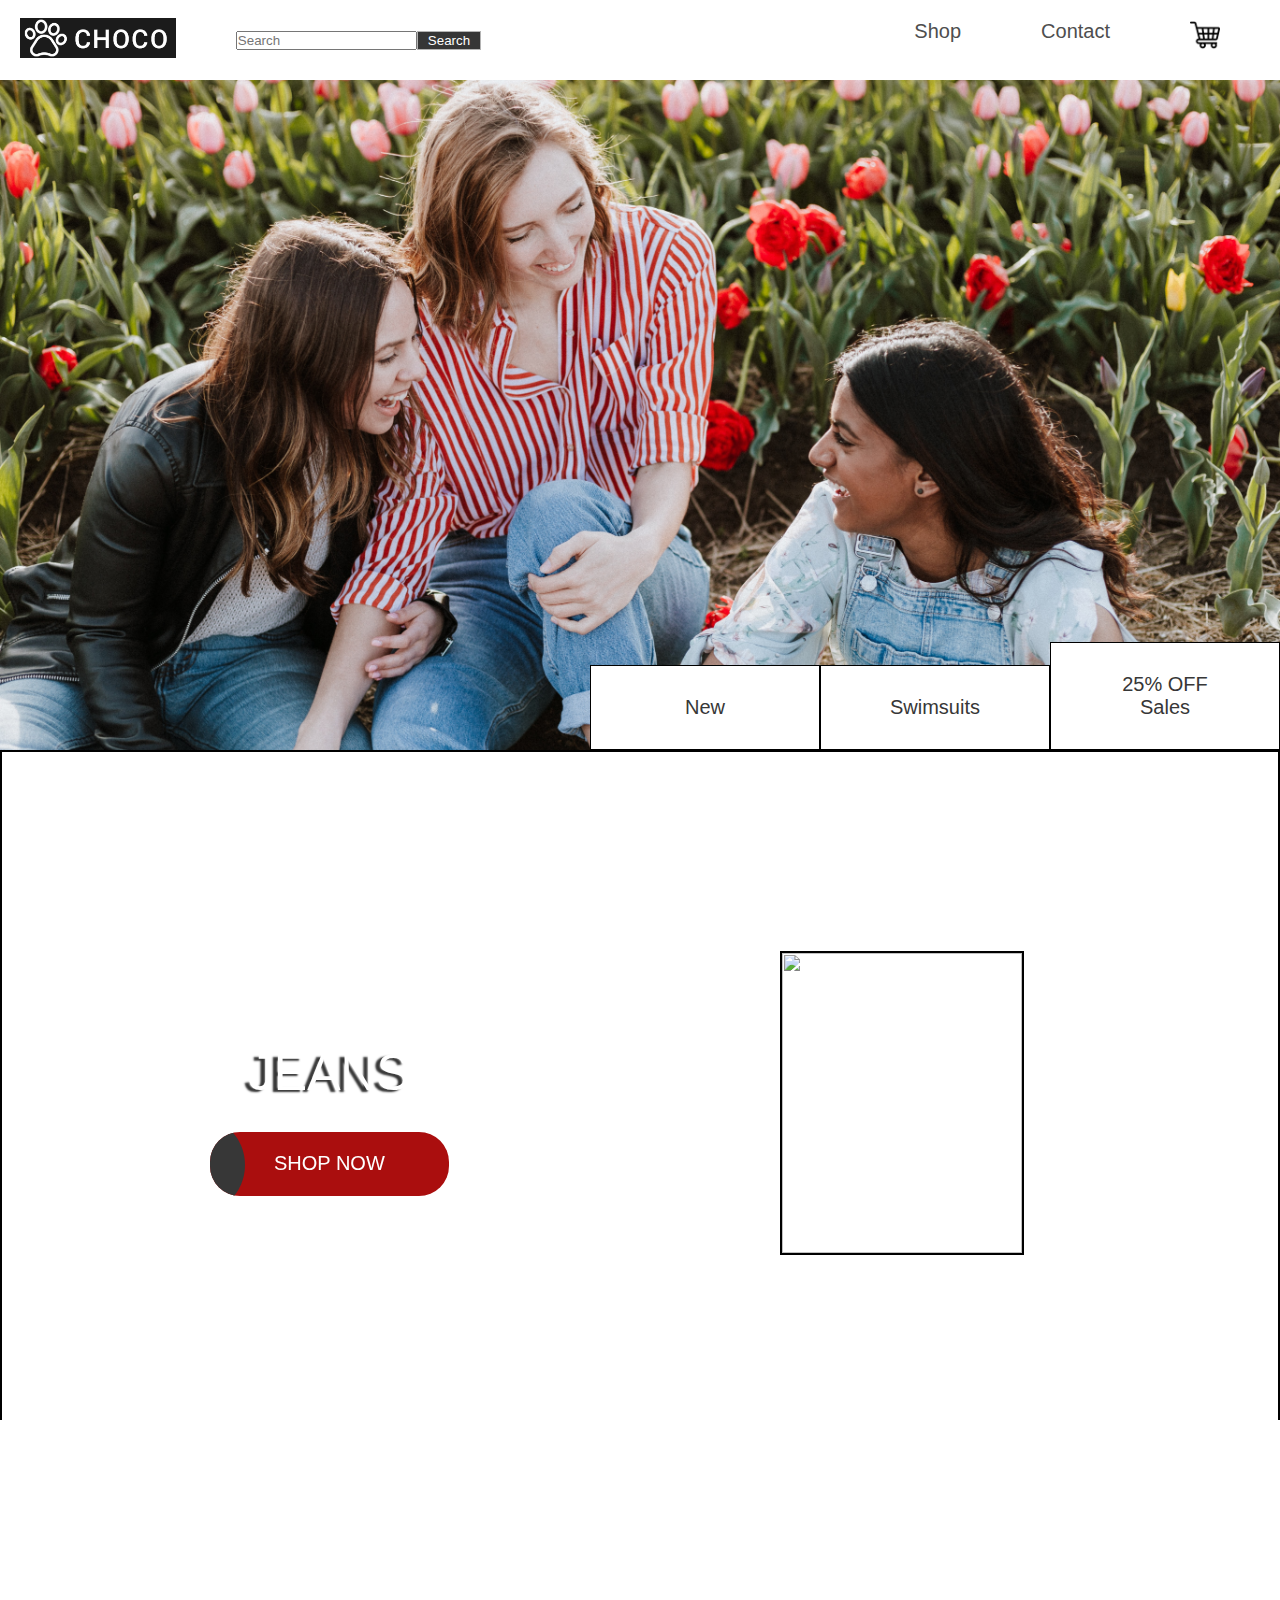
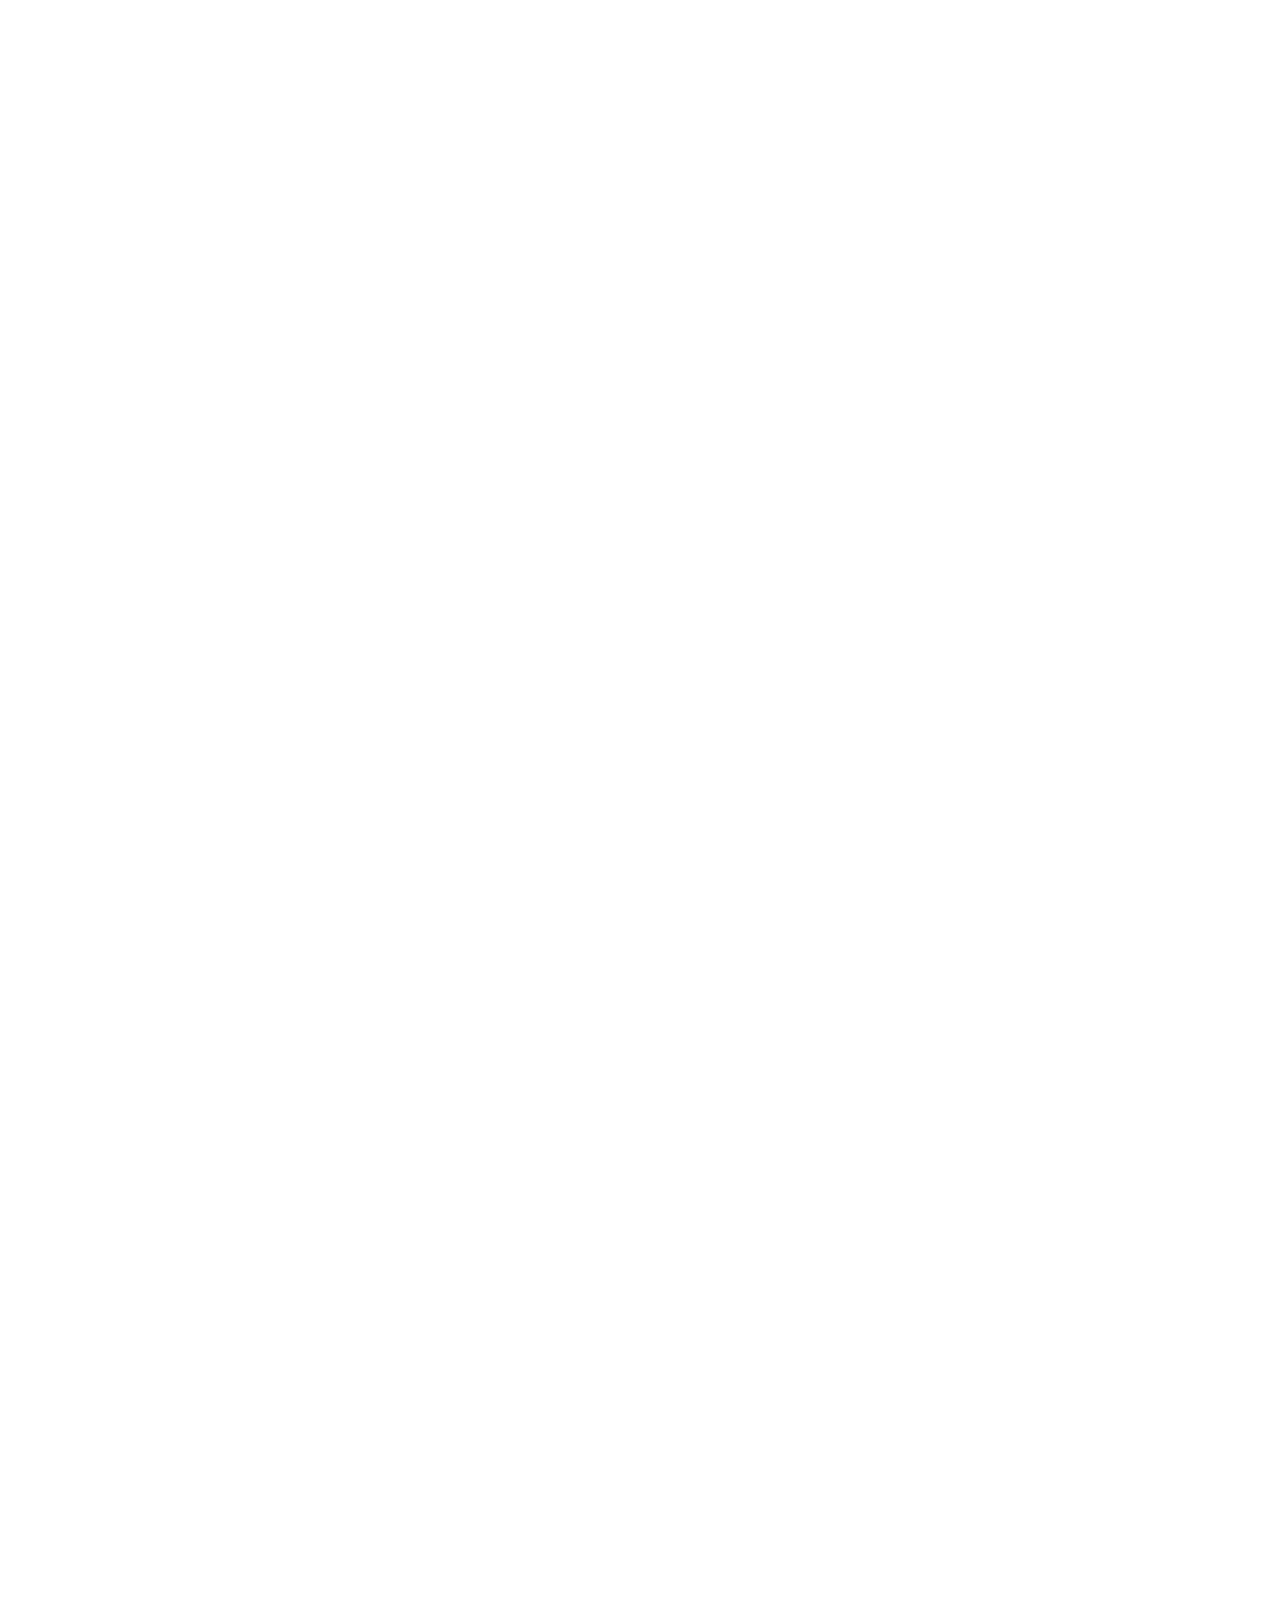
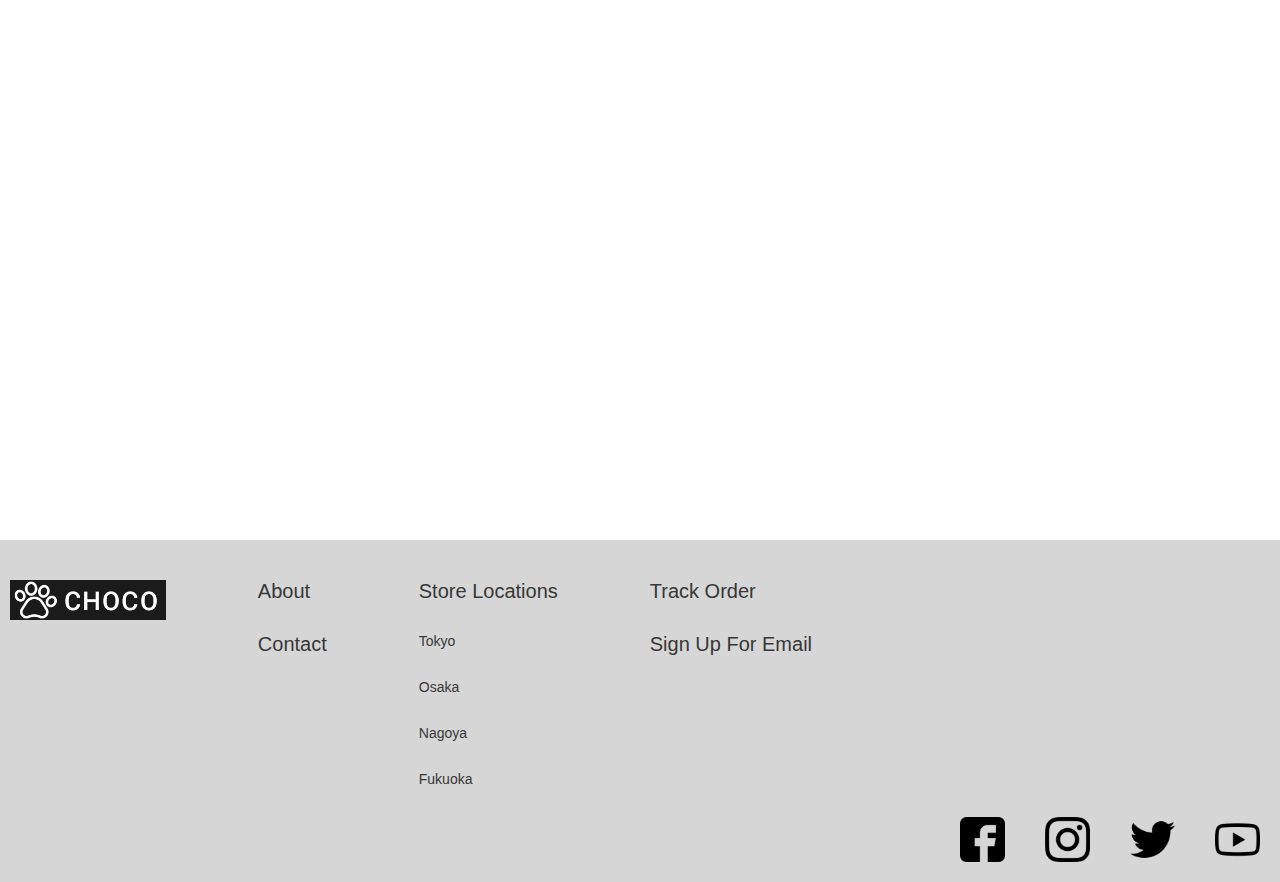
==== index.html @ 239bbbda "Initial Commit" ====
<!DOCTYPE html>
<html lang="en">

<head>
  <meta charset="UTF-8">
  <meta http-equiv="X-UA-Compatible" content="IE=edge">
  <meta name="viewport" content="width=device-width, initial-scale=1.0">
  <title>Home</title>
  <link rel="stylesheet" type="text/css" href="slick/slick.css" />
  <link rel="stylesheet" type="text/css" href="slick/slick-theme.css" />
  <link rel="stylesheet" href="assets/css/style.css">
</head>

<body>

  <div class="container">
    <header>
      <div class="header-left">
        <div class="nav-header-logo">
          <a href="index.html">
            <img src="images/logo.png" alt="An image of shop logo">
          </a>
        </div>
        <div class="header-search">
          <input type="search" id="site-search" name="q" aria-label="Search through site content" placeholder="Search">
          <button>Search</button>
        </div>
      </div>
      <span class="nav-toggle">
        <li></li>
        <li></li>
        <li></li>
      </span>
      <nav class="nav-links">
        <ul>
          <li>
            <a href="#">Shop</a>
          </li>
          <li>
            <a href="contact.html">Contact</a>
          </li>
          <li>
            <a href="#"><img src="images/shopping-cart.png" alt="An icon of a shopping cart"></a>
          </li>
        </ul>
      </nav>

      <div class="mobile-menu">
        <ul>
          <li>
            <a href="#">Shop</a>
          </li>
          <li>
            <a href="#">Contact</a>
          </li>
          <li>
            <a href="#"><img src="images/shopping-cart.png" alt="An icon of a shopping cart"></a>
          </li>
        </ul>
      </div>
    </header>
  </div>


  <main>
    <div class="container">
      <div class="top-page">
        <a href="#">New</a>
        <a href="#">Swimsuits</a>
        <a href="#">25% OFF Sales</a>
      </div>

    </div>

    <!-- slide 1 -->
    <div class="container" id="banner">
      <div class="slick-track" id="home-slide">
        <div class="slick-slide" id="slide-jeans"></div>
        <div class="slick-slide" id="slide-jeans2"></div>
        <div class="slick-slide" id="slide-jeans3"></div>
        
      </div>

      <div class="home-slide-contents">
        <div class="slide-texts">
          <h2>Jeans</h2>
          <a href="jeans.html" class="btn shopNow-button">              
            <span>Shop Now</span>
          </a>
        </div>
      </div>

      <div class="slide-show-container">
        <div class="slide-show">
          <div class="slick-track">
            <div class="slick-slide">
              <img src="images/home_youngppl.jpg" alt="">
            </div>
            <div class="slick-slide">
              <img src="images/home_jeans5.jpg" alt="">
            </div>
            <div class="slick-slide">
              <img src="images/home_jeans4.jpg" alt="">
            </div>
          </div>
        </div>
      </div>
        
      



    </div>
    <!-- / slide 1 -->

    <!-- shop info -->
    <div class="fade-in">
      <div class="home-boxes">
        <div class="womens">
          <a href="womens_clothes.html">
            <div class="womens-box"></div>
            <img src="images/woman.jpg" alt="">
            <div class="rectangle-1"></div>
            <div class="rectangle-2"></div>
          </a>
        </div>
      </div>
    </div>
    <div class="fade-in">
      <div class="mens">
        <a href="mens_clothes.html">
          <div class="mens-box"></div>
          <img src="images/man.jpg" alt="">
          <div class="rectangle-3"></div>
          <div class="rectangle-4"></div>
        </a>
      </div>
    </div>
    <!-- /shop info -->

    <!-- new arrival -->
    <div class="fade-in">
      <div class="container">
        <div class="new-arrival">
          <h2>New Arrivals</h2>
          <div class="arrival-flex">

            <div class="arrivals" id="na-tshirt">
              <a href="#">
                <img src="images/tshirt.jpg" alt="">
                <h3>Surf T shirt</h3>
              </a>
            </div>


            <div class="arrivals" id="na-cap">
              <a href="#">
                <img src="images/cap.jpg" alt="">
                <h3>Icecream Cap</h3>
              </a>
            </div>


            <div class="arrivals" id="na-socks">
              <a href="#">
                <img src="images/socks.jpg" alt="">
                <h3>New Socks</h3>
              </a>
            </div>

          </div>
        </div>
      </div>
    </div>
    <!-- / new arrival -->

    <!-- news -->
    <div class="fade-in">
      <div class="container">
        <div class="news">
          <h2>News</h2>
          <div class="news-text">
            <div class="news-text-date">
              <p>May 26 2021</p>
            </div>
            <div class="news-text-topic">
              <a href="#">CHOCO Reinforces Sustainability Commitment</a>
            </div>
          </div>
          <hr>
          <div class="news-text">
            <div class="news-text-date">
              <p>May 23 2021</p>
            </div>
            <div class="news-text-topic">
              <a href="#">CHOCO Launches Sustainable Collection</a>
            </div>
          </div>
          <hr>
          <div class="news-text">
            <div class="news-text-date">
              <p>May 7 2021</p>
            </div>
            <div class="news-text-topic">
              <a href="#">CHOCO Celebrates Mother's Day</a>
            </div>
          </div>
          <hr>
          <div class="news-text">
            <div class="news-text-date">
              <p>April 25 2021</p>
            </div>
            <div class="news-text-topic">
              <a href="#">CHOCO Spring and Summer Collection</a>
            </div>
          </div>
          <hr>
          <div class="news-text">
            <div class="news-text-date">
              <p>April 23 2021</p>
            </div>
            <div class="news-text-topic">
              <a href="#">Announcement</a>
            </div>
          </div>
          <hr>
        </div>
      </div>
    </div>
    <!-- / news -->
  </main>
  <footer>
    <div class="container">
      <div class="menu">
        <div class="footer-logo">
          <a href="index.html">
            <img src="images/logo.png" alt="An image of shop logo">
          </a>
        </div>
        <div class="footer-menu">
          <div class="one-menu">
            <a href="#">About</a>
            <a href="contact.html">Contact</a>
          </div>
          <div class="one-menu">
            <a href="#">Store Locations</a>
            <div class="locations">
              <a href="#">Tokyo</a>
              <a href="#">Osaka</a>
              <a href="#">Nagoya</a>
              <a href="#">Fukuoka</a>
            </div>
          </div>
          <div class="one-menu">
            <a href="#">Track Order</a>
            <a href="#">Sign Up For Email</a>
          </div>
        </div>
      </div>
      <div class="sns-logo">
        <img src="images/facebook(1).png" alt="">
        <img src="images/instagram.png" alt="">
        <img src="images/twitter.png" alt="">
        <img src="images/youtube.png" alt="">
      </div>
    </div>
  </footer>


  <script src="https://ajax.googleapis.com/ajax/libs/jquery/3.6.0/jquery.min.js"></script>

  <script type="text/javascript" src="https://code.jquery.com/jquery-1.11.0.min.js"></script>
  <script type="text/javascript" src="https://code.jquery.com/jquery-migrate-1.2.1.min.js"></script>
  <script type="text/javascript" src="slick/slick.min.js"></script>

  <script src="assets/js/javascript.js"></script>
</body>

</html>
---- assets/css/style.css ----
* {
  padding: 0;
  margin: 0;
  font-family: objektiv-mk1, sans-serif;
  font-style: normal;
  color: #373737;
}

.fade-in {
  opacity: 0;
}

.container h2 {
  font-weight: 500;
  font-size: 30px;
  text-transform: uppercase;
  text-align: center;
}

.container h3 {
  font-weight: 300;
}

.container p, .container a {
  font-weight: 200;
}

header {
  display: flex;
  justify-content: space-between;
  height: 80px;
}

.header-left {
  display: flex;
}

.nav-header-logo {
  display: flex;
  margin: auto 20px;
}

.nav-header-logo a img {
  height: 40px;
}

.header-search {
  display: flex;
  margin: auto 40px;
}

.header-search button {
  padding: 0 10px;
  background-color: rgb(54, 54, 54);
  color: white;
  border: 1.5px solid rgb(180, 180, 180);
}

.nav-toggle {
  display: none;
}

.nav-links ul {
  list-style-type: none;
  display: flex;
  justify-content: flex-end;
  padding: 20px;
}

.nav-links ul li a {
  margin: 0 40px;
  text-decoration: none;
  font-size: 20px;
  color: #4e4e4e;
}

.nav-links ul li a img {
  width: 30px;
  height: 30px;
}

.mobile-menu {
  display: none;
}

/* header */

/* top page */

.top-page {
  background-image: url(./../../images/home_3girls.jpg);
  background-size: cover;
  width: 100%;
  height: 670px;
  display: flex;
  justify-content: flex-end;
  align-items: flex-end;
}

.top-page a {
  border: 1px solid black;
  width: 10%;
}

.top-page a {
  background-color: white;
  padding: 30px 50px;
  margin-bottom: 0;
  text-decoration: none;
  font-size: 20px;
  text-align: center;
}

.top-page a:hover {
  font-size: 25px;
}

/* / top page */

/* slide 1 */
#banner {
  position: relative;
}

#home-slide {
  height: 670px;
  width: 100%;
  position: relative;
}

#home-slide div {
  position: absolute;
  width: 100%;
  z-index: 1;
  background-size: cover;
  height: 670px;
  background-repeat: no-repeat;
}

#home-slide #slide-jeans {
  background-image: url(./../../images/jeans.jpg);  
}

#home-slide #slide-jeans2 {
  background-image: url(./../../images/home_jeans2.jpg);
}

#home-slide #slide-jeans3 {
  background-image: url(./../../images/home_jeans.jpg);
}

.home-slide-contents {
  position: absolute;
  top: 5%;
  left: 0;
}

.slide-show-container {
  position: absolute;
  /* width: 50%; */
  /* height: 300px; */
  z-index: 2;
  top: 30%;
  right: 20%;
}


.slide-show {
  /* width: 50%; */
  position: relative;
  width: 244px;
  height: 300px;
  
}


.slick-slide {
  width: 100%;
  height: 100%;
  border: 2px solid black;
}

.slick-slide img {
  height: 300px;
  width: 240px;
  object-fit: cover;
}

.slide-texts {
  padding: 10px;
  position: relative;
  z-index: 2;
  display: flex;
  flex-direction: column;
  align-items: center;
  margin-top: 250px;
  margin-left: 200px;
}

.slide-texts h2 {
  position: relative;
  color: white;
  font-size: 50px;
  padding-bottom: 30px;
  text-shadow: -5px 2px 2px rgb(53, 53, 53) ;
}

a.shopNow-button {
  overflow: hidden;
  padding: 1.3rem 4rem;
  border-radius: 0;
  background-color: rgb(170, 14, 14);
  position: relative;
  text-decoration: none;
  border-radius: 30px;
}

a.shopNow-button span {
  position: relative;
  color: white;
  font-size: 20px;
  text-transform: uppercase;
}

a.shopNow-button::before {
  position: absolute;
  top: 0;
  left: 0;
  width: 100px;
  height: 100px;
  content: '';
  -webkit-transition: all .5s ease-in-out;
  transition: all .5s ease-in-out;
  -webkit-transform: translateX(-65%) translateY(-17px);
  transform: translateX(-65%) translateY(-17px);
  border-radius: 50%;
  background-color: #373737;
}

a.shopNow-button:hover::before {
  width: 400px;
  height: 400px;
  -webkit-transform: translateX(-1%) translateY(-175px);
  transform: translateX(-1%) translateY(-175px);
}

/* /slide 1 */

/* shop info */
.home-boxes {
  margin-top: 100px;
}

.womens {
  position: relative;
  height: 600px;
  margin-top: 30px;
}

.womens-box {
  width: 350px;
  height: 525px;
  position: absolute;
  z-index: 3;
  left: 360px;
  background-color: rgba(100, 100, 100, 0);
  transition: 0.3s;
  display: flex;
  justify-content: center;
  align-items: center;
}

.womens img {
  width: 350px;
  height: 525px;
  z-index: 2;
  position: absolute;
  left: 360px;
  transition: 0.3s;
}

.womens-box:hover {
  background-color: rgba(100, 100, 100, 0.5);
}

.womens-box:hover::after {
  content: "Womens";
  color: white;
  font-size: 30px;
}


.rectangle-1 {
  width: 350px;
  height: 525px;
  background-color: #373737;
  z-index: 1;
  position: absolute;
  left: 330px;
  top: 30px;
}

.rectangle-2 {
  width: 350px;
  height: 525px;
  background-color: #E2531F;
  position: absolute;
  left: 400px;
  top: 70px;
}

.mens {
  position: relative;
  height: 580px;
}

.mens-box {
  width: 300px;
  height: 450px;
  position: absolute;
  z-index: 3;
  right: 330px;
  background-color: rgba(100, 100, 100, 0);
  transition: 0.3s;
  display: flex;
  justify-content: center;
  align-items: center;
}

.mens-box:hover {
  background-color: rgba(100, 100, 100, 0.5);
}

.mens-box:hover::after {
  content: "Mens";
  color: rgb(255, 255, 255);
  font-size: 30px;
}

.rectangle-3 {
  width: 300px;
  height: 450px;
  background-color: #373737;
  z-index: 1;
  position: absolute;
  right: 310px;
  top: -20px;
}

.rectangle-4 {
  width: 300px;
  height: 450px;
  background-color: #B5A084;
  position: absolute;
  right: 360px;
  top: -40px;
}

.mens img {
    position: absolute;
    width: 300px;
    height: 450px;
    right: 330px;
    z-index: 2;
}

/* /shop info */

/* new arrival */
.new-arrival {
  height: 450px;
}

.new-arrival h2 {
  padding: 50px;
}

.arrivals img {
  width: 100%;
}

.arrivals h3 {
  text-align: center;
}

.arrivals a {
  text-decoration: none;
  color: rgb(36, 36, 36);
}

.arrival-flex {
  display: flex;
  justify-content: space-around;
  margin: 0 100px;
}

#na-tshirt, #na-socks {
  width: 20%;
}

#na-cap {
  width: 25%;
}
/* /new arrival */

/* news text */
.news {
  height: 500px;
  margin: 20px 300px;
}

.news h2 {
  padding-top: 70px;
  padding-bottom: 20px;
}

.news-text {
  display: flex;
  justify-content: space-between;
  padding: 20px;
  font-size: 20px;
}

.news-text-date {
  width: 30%;
}

.news-text-topic {
  width: 50%;
}

.news-text p {
  padding-left: 100px;
}

.news-text a {
  color: #373737;
  text-align: left;
}
/* /news text */

/* footer */
footer {
  background-color: #d6d6d6;
}

.menu {
  display: flex;
  margin-top: 70px;
  padding: 40px 10px 0;
}

.footer-logo img {
  height: 40px;
}

.footer-menu {
  display: flex;
}

.footer-menu a {
  font-size: 20px;
  padding-left: 92px;
  display: block;
  text-decoration: none;
  padding-bottom: 30px;
  color: #373737;
}

.locations a {
  font-size: 14px;
}

.sns-logo {
  display: flex;
  justify-content: flex-end;
}

.sns-logo img {
  width: 45px;
  height: 45px;
  padding: 0 20px 20px;
}

/* /footer */

/* page2 - jeans */
.shop-top {
  position: relative;
  height: 500px;
  display: flex;
  justify-content: center;
}

.rectangle-5 {
  position: absolute;
  width: 75%;
  height: 500px;
  background-color: black;
  display: flex;
}

.shop-top-slider {
  position: relative;
  overflow: hidden;
  margin: 20px 0 0 10px;
  border-radius: 4px;
  width: 705px;
  height: 470px;
  background-color: black;
}


.shop-top-images {
  position: relative;
  margin: 0;
  padding: 0;
  height: 300px;
  width: 100%;
}

.shop-top-images img {
  display: block;
  position: relative;
  width: 705px;
  height: 470px;
  top: 30px;
  z-index: 1;
  float: left;
}

.shop-top h2 {
  position: relative;
  z-index: 2;
  color: white;
  font-size: 2.5em;
  text-shadow: -3px 2px 2px rgb(53, 53, 53) ;
  padding: 260px 20px;
}

.women-men-button {
  display: flex;
  justify-content: center;
}

.women-men-button button {
  padding: 5px 30px;
  background-color: #373737;
  color: white;
  border: none;
  margin: 0 10px;
}

.women-men-button button:hover {
  background-color: rgb(190, 190, 190);
  color: black;
}

.items {
  height: 1400px;
  margin: 30px;
}

.item-line {
  display: flex;
flex-wrap: wrap;
 justify-content: space-around;
  align-content: space-around;
  padding: 10px;
 margin: 30px 90px;
 
}

.one-item-womens,
.one-item-mens {
  text-align: center;
  width: 30%;
  position: relative;
  margin-bottom: 30px;
}

.one-item-womens img,
.one-item-mens img {
  object-fit: cover;
  object-position: center;
  width: 180px;
  height: 260px;
}

.one-item-womens a,
.one-item-mens a {
  text-decoration: none;
}

.clickable {
  color: red;
}

.one-box {
  width: 30%;
  width: 180px;
  height: 260px;
  position: absolute;
  z-index: 1;
  transition: 0.3s;
  display: flex;
  justify-content: center;
  align-items: center;
  left: 94px;
}

.one-box:hover {
  background-color: rgba(100, 100, 100, 0.5);
}

.one-box:hover::after {
  content: "$50";
  color: rgb(255, 255, 255);
  font-size: 30px;
}

/* /page2 -  jeans*/

/* page3 - keith */
.item-info {
  display: flex;
  justify-content: space-around;
  margin: 20px 70px;
}

.image-container img {
  width: 350px;
  height: 524px;
}

.product_name h3 {
  font-size: 30px;
  padding-bottom: 35px;
}

.product-materials p {
  padding-bottom: 15px;
}

.info-label {
  font-size: 20px;
}

.keith-right {
  width: 30%;
}

.product-info-price {
  padding-bottom: 15px;
  display: flex;
}

.product-info-price p {
  padding-left: 30px;
  font-size: 1.5em;
}

.product-info-color {
  padding-bottom: 15px;
  display: flex;
}

.product-info-color .info-label {
  padding: 10px 0;
}

.size option,
.count option,
.add-cart button {
  font-size: 20px;
}

.count select {
  padding: 10px 10px;
  margin-left: 40px;
}

.size-count {
  display: flex;
  padding-bottom: 30px;
}

#size {
  padding: 10px 30px;
  font-size: 15px;
}

#size option {
  font-size: 15px;
}

.add-cart button {
  width: 50%;
  padding: 10px 0;
  background-color: rgb(252, 77, 46);
  border: 1.5px solid rgb(197, 197, 197);
  color: white;
  text-transform: uppercase;
  font-size: 17px;
}

.add-cart button:hover {
  background-color: rgb(221, 60, 32);
}

#keith-image-2,
#keith-image-4 {
  margin-left: 320px;
  margin-bottom: 20px;
}

.product-swatches {
  display: flex;
  margin-left: 20px;
}

.swatch {
  width: 30px;
  height: 30px;
  border-radius: 100px;
  padding: 5px;
  margin:auto;
}

#cream {
    background-color: #fff6e6;
}

#blue {
  background-color: rgb(13, 98, 255);
}

#yellow {
  background-color: rgb(242, 245, 55);
}

#pink {
  background-color: pink;
}

#green {
  background-color: green;
}

.swatch-wrap{
  width: 50px;
  height: 50px;
  border-radius: 100px;
  border:1px solid rgb(173, 173, 173);
  display: flex;
  margin-left: 10px;
}

.count {
  margin-left: 50px;
}

.count button {
  background-color: white;
  border: none;
}

.count-stock {
  display: flex;
  align-items: center;
}


.count button img {
  width: 20px;
  height: 20px;
  padding: 0 5px;
}

.count input {
  padding: 0 20px;
  width: 30px;
  height: 30px;
}

.count p {
  margin-top: 10px;
  padding-left: 5px;
}

.count p input {
  width: 30px;
  height: 15px;
}

.product_materials p {
  padding: 20px 0;
}

#fit-details {
  padding-top: 0;
  text-decoration: underline;
  font-weight: bold;
}

.fit-details-panel {
  display: none;
}

.masures {
  margin: 20px 0;
}

.masure-size {
  display: flex;
}

.masure-size p {
  width: 27%;
}

/* /page3 - keith */

/* contact */
.contact-container {
  margin-top: 50px;
  display: grid;
  grid-template-rows: 500px 600px;
  grid-template-columns: 300px 600px 1fr;
}

.contact-menu {
  padding: 0 50px;
  grid-row: 1 / 2;
  grid-column: 1 / 2;
}

.contact-menu a {
  text-decoration: none;
  color: #373737;
  font-size: 20px;
}

.contact-menu h3 {
  padding-bottom: 10px;
  font-weight: bold;
}

.contact-us {
  grid-row: 1 / 2;
  grid-column: 2 / 3;
}

.form-group {
  margin-bottom: 20px;
}

.form-group input {
  padding: 7px 50px;
}

.form-group textarea {
  padding: 100px 200px;
}

.form-group::placeholder {
  text-align: left;
}

.contact-button button {
  padding: 10px 35px;
  background-color: #373737;
  color: white;
  border-bottom: 5px solid rgb(121, 121, 121);
  text-transform: uppercase;
}

.contact-button button:hover {
  margin-top: 3px;
  border-bottom: 2px solid rgb(121, 121, 121);
}

.faq-menu {
  grid-row: 2 / 3;
  grid-column: 2 / 4;
  margin-top: 20px;
  position:relative;
  display: none;
  transition: 0.3s;
}

.flip {
  display: flex;
  justify-content: space-between;
  align-items: center;
  height: 40px;
  background-color: #cfcfcf;
  padding: 0 20px;
  margin-bottom: 5px;
}

.flip,
.panel {
  width: 60%;
}

.panel {
  display: none;
  margin-bottom: 10px;
}

#panel-c i {
  font-weight: bold;
}

.toggle {
  cursor: pointer;
}

.s-locations {
  display: none;
}

.s-location {
  margin-bottom: 20px;
}

.s-location h3 {
  font-weight: bold;
}

.order-history {
  display: none;
}

.delivery-status h3 {
  font-size: 25px;
  padding-left: 30px;
}

.order-info {
  display: flex;
  justify-content: space-around;
  margin-top: 30px;
}

.order-pic img {
  width: 150px;
  height: 224px;
}

.order-name-price p {
  font-size: 20px;
}

.order-name-price p,
.date-num p {
  padding-bottom: 10px;
}

.date-num button.detail {
  padding: 5px 50px;
  background-color: black;
  color: white;
  border-bottom: 5px solid rgb(121, 121, 121);
  margin-bottom: 10px;
}

.date-num button.detail:hover {
  margin-top: 3px;
  color: #000;
  border-bottom: 2px solid rgb(121, 121, 121);
  color: white;
}

.date-num button.order-history {
  padding: 3px 15px;
  background-color: black;
  color: white;
  border-bottom: 5px solid rgb(121, 121, 121);
}

.date-num button.order-history:hover {
  margin-top: 3px;
  color: #000;
  border-bottom: 2px solid rgb(121, 121, 121);
  color: white;
}

/* /contact */

@media screen and (max-width: 768px) {
  
  header {
    height: 60px;
  }

  .header-search {
    margin: auto 10px;
  }


  .nav-header-logo {
    margin: auto 10px;
  }

  .nav-header-logo a img {
    height: 20px;
  }

  .nav-toggle {
    width: 30px;
    height: 10px;
    padding: 10px;
    position: absolute;
    top: 15px;
    right: 10px;
    cursor: pointer;
    display: block;
    transition: 0.3s ease;
  }

  .nav-links {
    display: none;
  }

  .nav-toggle li {
    display: block;
    width: 100%;
    background-color: black;
    height: 2px;
    position: absolute;
    transition: 0.3s ease;
  }

  .mobile-menu {
    display: block;
    position: fixed;
    top:50px;
    left:0;
    z-index: 3;
    height: 0%;
    width:100%;
    background-color: rgb(134, 134, 134);
    transition: 0.3s ease;
    overflow: hidden;
  }

  .mobile-menu ul li a img {
    width: 30px;
    height: 30px;
  }

  .mobile-menu ul li {
    display: flex;
    flex-direction: column;
    align-items: center;
  }

  .mobile-menu ul li a {
    text-decoration: none;
    padding-top: 20px;
    font-size: 20px;
  }

  .mobile-menu.open{
    height: 100%;
  }

  .nav-toggle li:nth-child(1) {
    top: 0;
  }

  .nav-toggle li:nth-child(2) {
    top: 0;
    bottom: 0;
    margin: auto;
  }

  .nav-toggle li:nth-child(3) {
    bottom: 0;
  }
  
  .container h2 {
    font-size: 25px;
  }

  .top-page {
    height: 230px;
    justify-content: unset;
  }

  .top-page a {
    padding: 10px;
    width: 30%;
    font-size: 15px;
  }

  .home-slide {
    margin-top: 30px;
    display: unset;
  }

  .slide-texts {
    height: 150px;
  }

  .slide-texts h2 {
    font-size: 30px;
  }

  .slide-texts button {
    padding: 10px 35px;
  }

  figure img {
    margin-top: 0;
  }


  .slide-texts h2 {
    padding-bottom: 30px;
  }

  .home-slide {
    display: flex;
    flex-direction: column;
    height: 550px;
  }

  .womens-box {
    display: none;
  }

  .womens img {
    width: 250px;
    height: 375px;
    left: 30px;
    top: 40px;
  }

  .womens a {
    font-size: 35px;
    text-decoration: none;
    padding-left: 20px;
  }

  .womens a::before {
    content: "Womens";
    color: #373737;
  }

  .rectangle-1 {
    width: 250px;
    height: 375px;
    left: 0;
    top: 70px;
  }

  .rectangle-2 {
    width: 250px;
    height: 375px;
    left: 60px;
    top: 100px;
  }

  .mens img {
    right: 30px;
    top: 100px;
  }

  .rectangle-3 {
    right: 0px;
    top: 70px;
  }

  .rectangle-4 {
    right: 60px;
    top: 40px;
  }

  .mens-box {
    display: none;
  }

  .mens a {
    font-size: 35px;
    text-decoration: none;
    display: flex;
    justify-content: flex-end;
    padding-right: 20px;
  }

  .mens a::before {
    content: "Mens";
    color: #373737;
  }

  .new-arrival {
    height: 750px;
  }

  .new-arrival h2 {
    padding: 0;
  }

  .arrival-flex {
    display: flex;
    flex-direction: column;
    align-items: center;
  }

  .arrivals {
    padding: 5px;
    margin: 10px;
  }


  #na-tshirt,
  #na-socks,
  #na-cap {
    width: 90%;
  }

  .news {
    margin: 0;
    height: 300px;
  }

  .news-text {
    font-size: 10px;
    padding: 10px;
  }

  .news h2 {
    padding-top: 0;
  }

  .news-text p {
    padding-right: 30px;
  }

  .menu {
    display: unset;
  }

  .footer-menu {
    display: unset;
  }

  .footer-menu a {
    padding: 10px;
  }

  .locations a {
    padding: 5px 15px;
  }

  .sns-logo img {
    width: 25px;
    height: 25px;
    padding: 0 10px 20px;
  }

  /* /home */

  /* jeans and mens */
  .rectangle-5 {
    width: 100%;
    height: 300px;
  }

  .shop-top {
    height: 300px;
  }

  .shop-top img {
    height: 230px;
  }

  .shop-top h2 {
    padding-top: 260px;
  }

  .women-men-button {
    margin: 10px 0;
  }

  .items {
    margin: 0;
    height: 1200px;
  }

  .item-line {
    justify-content: space-between;
    margin: 0;
    padding: 30px 0;
  }

  .one-item-mens,
  .one-item-womens {
    width: 30%;
  }

  .one-item-mens img,
  .one-item-womens img {
    width: 100%;
    height: 200px;
  }
  
  .one-box {
    display: none;
  }
  /* /jeans and mens */

  /* keith */
  .image-container img {
    width: 100%;
  }

  .image-container {
    display: flex;
    
  }

  .item-info {
    flex-direction: column;
    margin: 0 10px;
  }

  #keith-image-2 img,
  #keith-image-4 img {
    display: none;
  }

  .keith-right {
    width: 100%;
  }

  .product_name h3 {
    padding-bottom: 30px;
  }

  #size {
    padding: 10px 40px;
    margin: 0 20px;
  }

  .add-cart button {
    width: 100%;
  }
  /* /keith */

  /* contact */
  .contact-container {
    display: unset;
  }

  .contact-menu {
    text-align: center;
  }


  .form-group textarea {
    padding: 100px;
  }

  form {
    margin: 0 10px;
  }

  .faq-menu {
    margin-bottom: 20px;
  }

  .flip,
  .panel {
    width: 100%;
  }
}


@media(max-width:768px){
  .nav-links{
    display: none;
  }
}
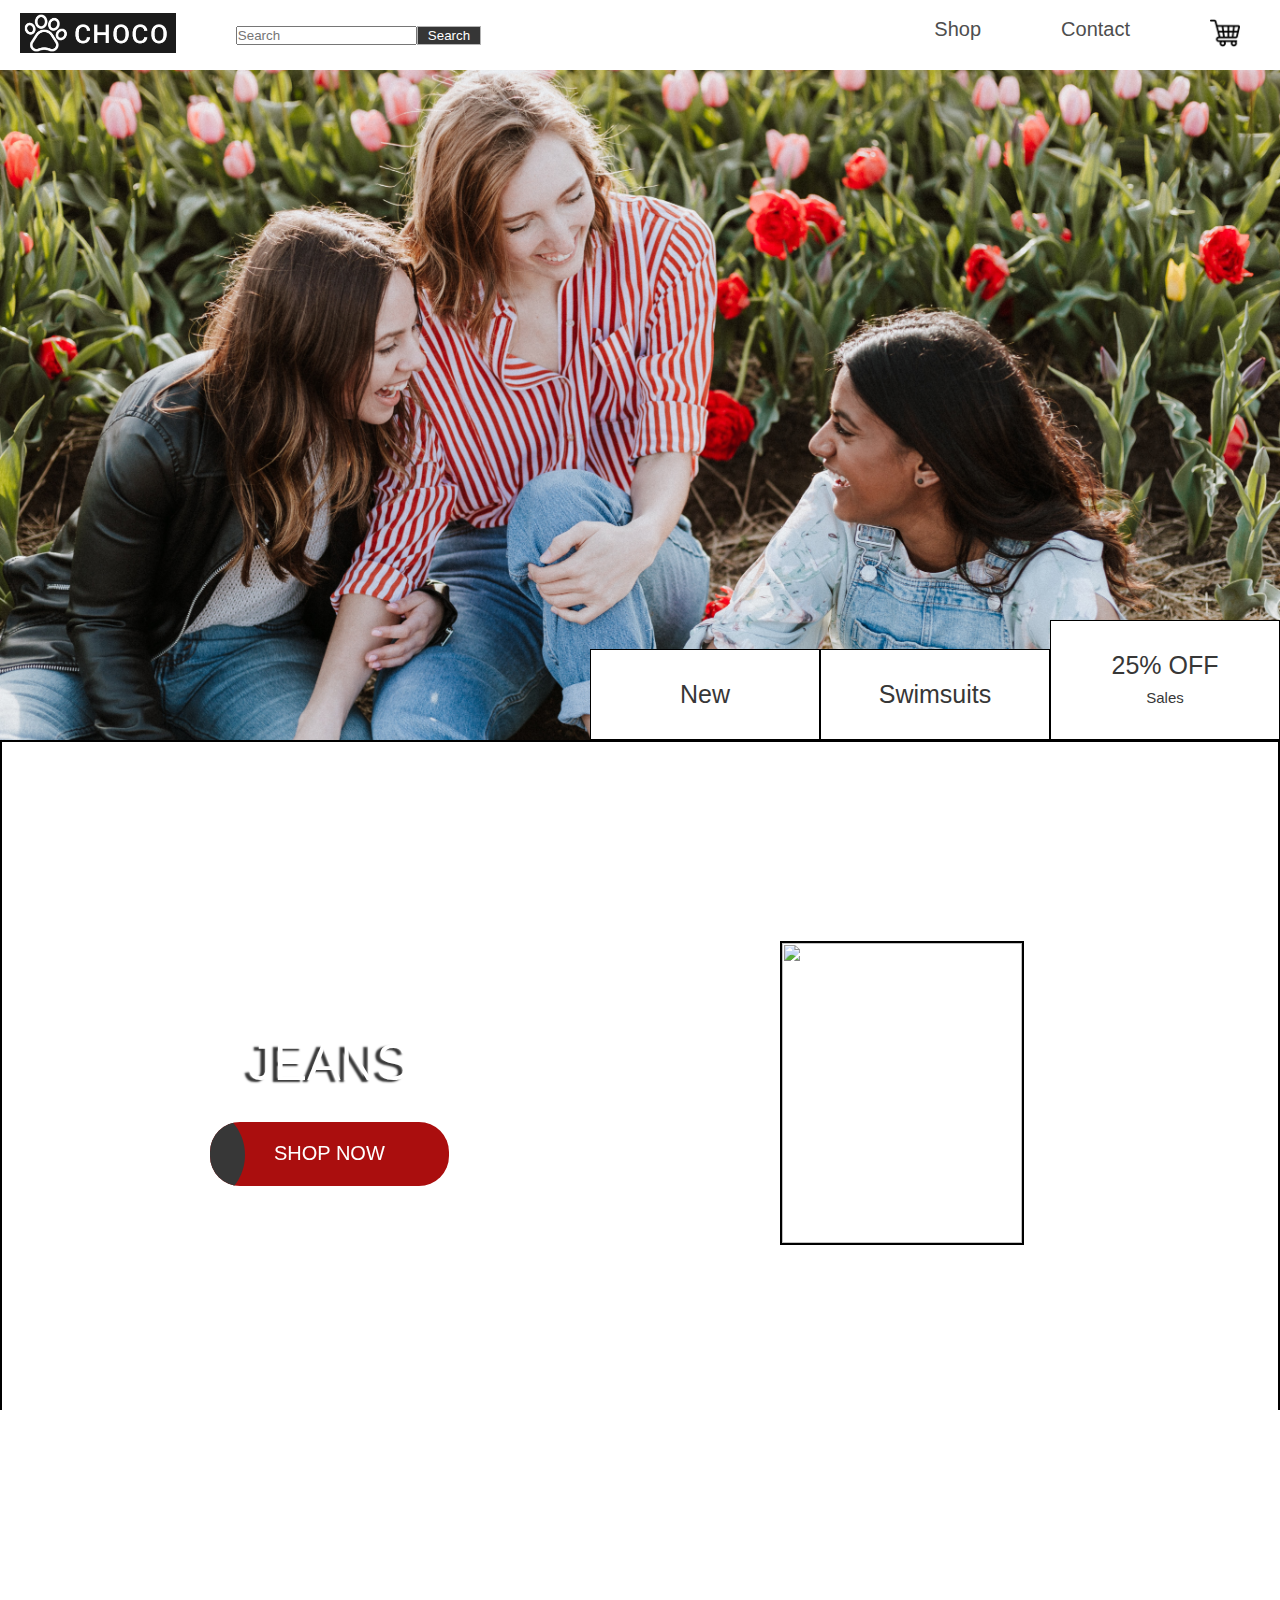
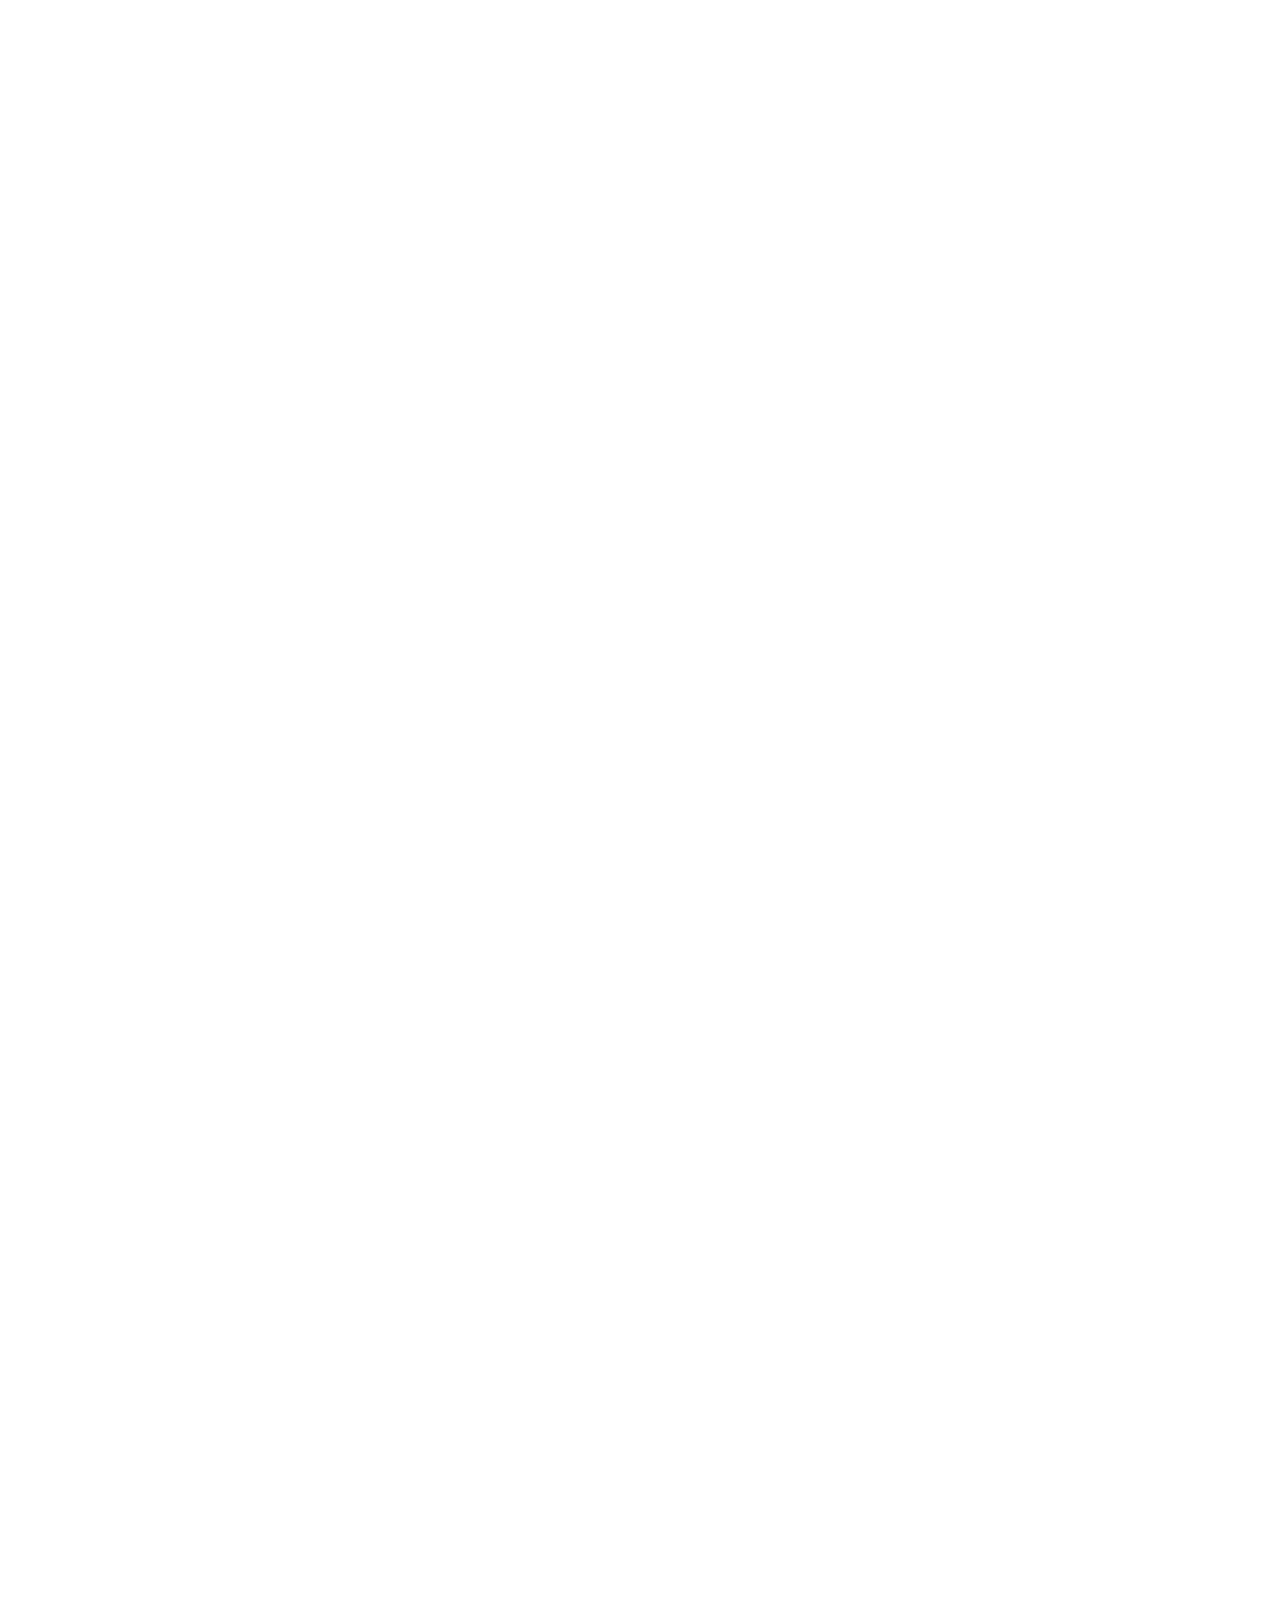
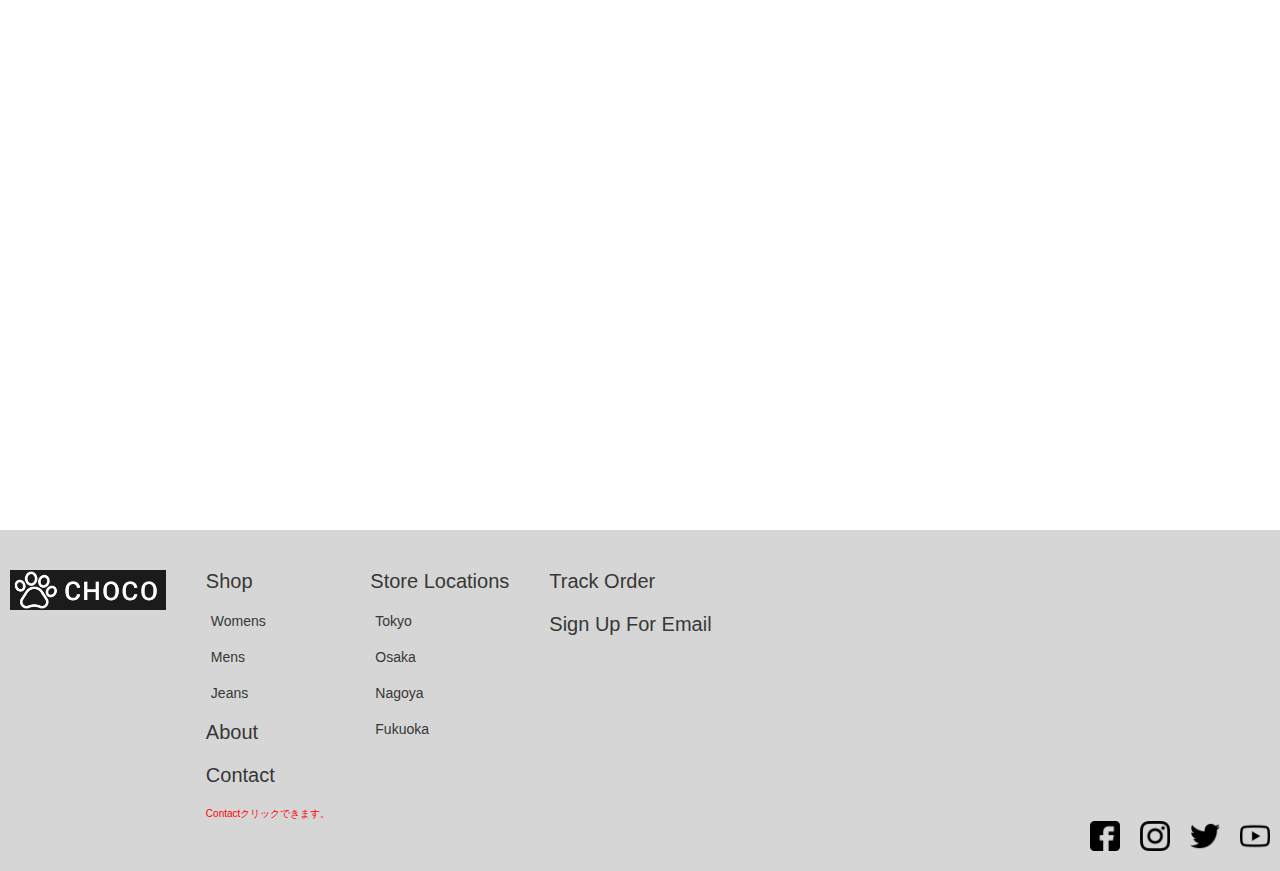
==== commit a09c92d6: "Updates for main page" ====
--- a/index.html
+++ b/index.html
@@ -8,6 +8,7 @@
   <title>Home</title>
   <link rel="stylesheet" type="text/css" href="slick/slick.css" />
   <link rel="stylesheet" type="text/css" href="slick/slick-theme.css" />
+  <link rel="stylesheet" href="https://use.fontawesome.com/releases/v5.6.4/css/all.css">
   <link rel="stylesheet" href="assets/css/style.css">
 </head>
 
@@ -45,6 +46,7 @@
         </ul>
       </nav>
 
+
       <div class="mobile-menu">
         <ul>
           <li>
@@ -59,6 +61,13 @@
         </ul>
       </div>
     </header>
+    <div class="tabBoxes">
+      <div id="tabBox1">
+        <a href="womens_clothes.html">Womens</a>
+        <a href="mens_clothes.html">Mens</a>
+        <a href="jeans.html">Jeans</a>
+      </div>
+    </div>
   </div>
 
 
@@ -67,7 +76,7 @@
       <div class="top-page">
         <a href="#">New</a>
         <a href="#">Swimsuits</a>
-        <a href="#">25% OFF Sales</a>
+        <a href="#">25% OFF <i>Sales</i> </a>
       </div>
 
     </div>
@@ -76,15 +85,15 @@
     <div class="container" id="banner">
       <div class="slick-track" id="home-slide">
         <div class="slick-slide" id="slide-jeans"></div>
-        <div class="slick-slide" id="slide-jeans2"></div>
-        <div class="slick-slide" id="slide-jeans3"></div>
-        
+        <!-- <div class="slick-slide" id="slide-jeans2"></div>
+        <div class="slick-slide" id="slide-jeans3"></div> -->
+
       </div>
 
       <div class="home-slide-contents">
         <div class="slide-texts">
           <h2>Jeans</h2>
-          <a href="jeans.html" class="btn shopNow-button">              
+          <a href="jeans.html" class="btn shopNow-button">
             <span>Shop Now</span>
           </a>
         </div>
@@ -105,8 +114,8 @@
           </div>
         </div>
       </div>
-        
-      
+
+
 
 
 
@@ -228,6 +237,7 @@
       </div>
     </div>
     <!-- / news -->
+    <div id="page_top"><a href="#"></a></div>
   </main>
   <footer>
     <div class="container">
@@ -239,12 +249,21 @@
         </div>
         <div class="footer-menu">
           <div class="one-menu">
+            <div class="footer-menu-shop">
+              <p>Shop</p>
+              <div class="menu-detail">
+                <a href="womens_clothes.html">Womens</a>
+                <a href="mens_clothes.html">Mens</a>
+                <a href="jeans.html">Jeans</a>
+              </div>
+            </div>
             <a href="#">About</a>
             <a href="contact.html">Contact</a>
+            <p>Contactクリックできます。</p>
           </div>
           <div class="one-menu">
             <a href="#">Store Locations</a>
-            <div class="locations">
+            <div class="menu-detail">
               <a href="#">Tokyo</a>
               <a href="#">Osaka</a>
               <a href="#">Nagoya</a>
--- a/assets/css/style.css
+++ b/assets/css/style.css
@@ -28,7 +28,7 @@
 header {
   display: flex;
   justify-content: space-between;
-  height: 80px;
+  height: 70px;
 }
 
 .header-left {
@@ -60,11 +60,15 @@
   display: none;
 }
 
+.nav-links {
+  display: flex;
+  align-items: center;
+  justify-content: flex-end;
+}
+
 .nav-links ul {
   list-style-type: none;
   display: flex;
-  justify-content: flex-end;
-  padding: 20px;
 }
 
 .nav-links ul li a {
@@ -83,6 +87,33 @@
   display: none;
 }
 
+.tabBoxes {
+  z-index: 3;
+  display: none;
+  float: right;
+  margin-right: 143px;
+  position: relative;
+}
+
+#tabBox1 {
+  width: 200px;
+  background-color: white;
+  display: flex;
+  flex-direction: column;
+  position: absolute;
+  right: 10px;
+}
+
+#tabBox1 a {
+  text-decoration: none;
+  font-size: 15px;
+  padding: 20px 0 10px 10px;
+}
+
+#tabBox1 a:hover {
+  text-decoration: underline;
+}
+
 /* header */
 
 /* top page */
@@ -107,12 +138,16 @@
   padding: 30px 50px;
   margin-bottom: 0;
   text-decoration: none;
-  font-size: 20px;
+  font-size: 25px;
   text-align: center;
 }
 
+.top-page i {
+  font-size: 15px;
+}
+
 .top-page a:hover {
-  font-size: 25px;
+  font-size: 30px;
 }
 
 /* / top page */
@@ -141,13 +176,13 @@
   background-image: url(./../../images/jeans.jpg);  
 }
 
-#home-slide #slide-jeans2 {
+/* #home-slide #slide-jeans2 {
   background-image: url(./../../images/home_jeans2.jpg);
 }
 
 #home-slide #slide-jeans3 {
   background-image: url(./../../images/home_jeans.jpg);
-}
+} */
 
 .home-slide-contents {
   position: absolute;
@@ -437,9 +472,45 @@
   color: #373737;
   text-align: left;
 }
+
+#page_top{
+  width: 50px;
+  height: 50px;
+  position: fixed;
+  right: 0;
+  bottom: 50px;
+  background: #3f98ef;
+  opacity: 0.6;
+  border-radius: 50%;
+}
+#page_top a{
+  position: relative;
+  display: block;
+  width: 50px;
+  height: 50px;
+  text-decoration: none;
+}
+
+#page_top a::before{
+  font-family: 'Font Awesome 5 Free';
+  font-weight: 900;
+  content: '\f102';
+  font-size: 25px;
+  color: #fff;
+  position: absolute;
+  width: 25px;
+  height: 25px;
+  top: -5px;
+  bottom: 0;
+  right: 0;
+  left: 0;
+  margin: auto;
+  text-align: center;
+}
+
 /* /news text */
 
-/* footer */
+/* Lp - footer */
 footer {
   background-color: #d6d6d6;
 }
@@ -460,15 +531,36 @@
 
 .footer-menu a {
   font-size: 20px;
-  padding-left: 92px;
+  padding-left: 40px;
   display: block;
   text-decoration: none;
-  padding-bottom: 30px;
+  padding-bottom: 20px;
   color: #373737;
 }
 
-.locations a {
+.footer-menu a:hover {
+  text-decoration: underline;
+}
+
+.one-menu p {
+  font-size: 10px;
+  color: red;
+  padding-left: 40px;
+}
+
+.footer-menu-shop p {
+  font-size: 20px;
+  color: #373737;
+  padding-bottom: 20px;
+}
+
+.menu-detail a {
   font-size: 14px;
+  padding-left: 45px;
+}
+
+.menu-detail a:hover {
+  text-decoration: underline;
 }
 
 .sns-logo {
@@ -477,12 +569,12 @@
 }
 
 .sns-logo img {
-  width: 45px;
-  height: 45px;
-  padding: 0 20px 20px;
-}
-
-/* /footer */
+  width: 30px;
+  height: 30px;
+  padding: 0 10px 20px;
+}
+
+/* /Lp - footer */
 
 /* page2 - jeans */
 .shop-top {
@@ -535,7 +627,7 @@
   color: white;
   font-size: 2.5em;
   text-shadow: -3px 2px 2px rgb(53, 53, 53) ;
-  padding: 260px 20px;
+  padding: 220px 0 0 100px;
 }
 
 .women-men-button {
@@ -552,7 +644,7 @@
 }
 
 .women-men-button button:hover {
-  background-color: rgb(190, 190, 190);
+  background-color: rgb(136, 136, 136);
   color: black;
 }
 
@@ -973,32 +1065,42 @@
   color: white;
 }
 
-.date-num button.order-history {
+.date-num button.order-cancel {
   padding: 3px 15px;
   background-color: black;
   color: white;
   border-bottom: 5px solid rgb(121, 121, 121);
 }
 
-.date-num button.order-history:hover {
+.date-num button.order-cancel:hover {
   margin-top: 3px;
   color: #000;
   border-bottom: 2px solid rgb(121, 121, 121);
   color: white;
 }
 
+.order-info-buttons {
+  display: flex;
+  flex-direction: column;
+}
+
 /* /contact */
 
 @media screen and (max-width: 768px) {
   
   header {
     height: 60px;
+    width: 100%;
   }
 
   .header-search {
     margin: auto 10px;
   }
 
+  .header-search button {
+    padding: 0 5px;
+  }
+
 
   .nav-header-logo {
     margin: auto 10px;
@@ -1009,9 +1111,9 @@
   }
 
   .nav-toggle {
-    width: 30px;
+    width: 20px;
     height: 10px;
-    padding: 10px;
+    padding: 10px 0 10px 10px;
     position: absolute;
     top: 15px;
     right: 10px;
@@ -1096,13 +1198,29 @@
     font-size: 15px;
   }
 
+  #banner {
+    display: flex;
+    justify-content: center;
+  }
+
   .home-slide {
     margin-top: 30px;
     display: unset;
   }
 
+  .home-slide-contents {
+    left: unset;
+  }
+
+  .slide-show-container {
+    top: 10%;
+    right: auto;
+  }
+
   .slide-texts {
     height: 150px;
+    margin-top: 400px;
+    margin-left: 0;
   }
 
   .slide-texts h2 {
@@ -1197,7 +1315,7 @@
   }
 
   .new-arrival {
-    height: 750px;
+    height: 550px;
   }
 
   .new-arrival h2 {
@@ -1232,12 +1350,17 @@
     padding: 10px;
   }
 
+  .news-text-date {
+    width: 40%;
+  }
+
   .news h2 {
     padding-top: 0;
   }
 
   .news-text p {
     padding-right: 30px;
+    padding-left: 20px;
   }
 
   .menu {
@@ -1249,11 +1372,19 @@
   }
 
   .footer-menu a {
-    padding: 10px;
+    padding: 10px 0 0 0;
   }
 
   .locations a {
-    padding: 5px 15px;
+    padding: 5px 10px;
+  }
+
+  .footer-logo {
+    padding-left: 10px;
+  }
+
+  .footer-menu .one-menu {
+    padding-left: 20px;
   }
 
   .sns-logo img {
@@ -1267,7 +1398,7 @@
   /* jeans and mens */
   .rectangle-5 {
     width: 100%;
-    height: 300px;
+    height: 280px;
   }
 
   .shop-top {
@@ -1275,11 +1406,15 @@
   }
 
   .shop-top img {
-    height: 230px;
-  }
-
-  .shop-top h2 {
-    padding-top: 260px;
+    height: 200px;
+    width: 300px;
+    object-fit: cover;
+  }
+
+  .shop-top-slider {
+    width: 320px;
+    height: 250px;
+    margin: 0;
   }
 
   .women-men-button {
@@ -1294,12 +1429,16 @@
   .item-line {
     justify-content: space-between;
     margin: 0;
-    padding: 30px 0;
+    padding: 20px 0;
   }
 
   .one-item-mens,
   .one-item-womens {
     width: 30%;
+  }
+
+  .clickable {
+    font-size: 10px;
   }
 
   .one-item-mens img,
@@ -1349,6 +1488,14 @@
   .add-cart button {
     width: 100%;
   }
+
+  .product-info-price p {
+    margin: 0;
+  }
+
+  .count button {
+    padding: 2px;
+  }
   /* /keith */
 
   /* contact */
@@ -1366,7 +1513,7 @@
   }
 
   form {
-    margin: 0 10px;
+    margin: 20px 10px;
   }
 
   .faq-menu {
@@ -1377,6 +1524,40 @@
   .panel {
     width: 100%;
   }
+
+  .panel p {
+    margin: 10px;
+  }
+
+  .delivery-status h3 {
+    font-size: 15px;
+  }
+
+  .order-history {
+    margin: 20px 10px;
+  }
+
+  .date-num p {
+    font-size: 10px;
+  }
+
+  .order-name-price p {
+    font-size:  15px;
+  }
+
+  .date-num {
+    margin-left: 10px;
+  }
+
+  .date-num button.detail {
+    padding: 3px 15px;
+    font-size: 10px;
+  }
+
+  .date-num button.order-cancel {
+    padding: 3px 10px;
+    font-size: 10px;
+  }
 }
 
 
